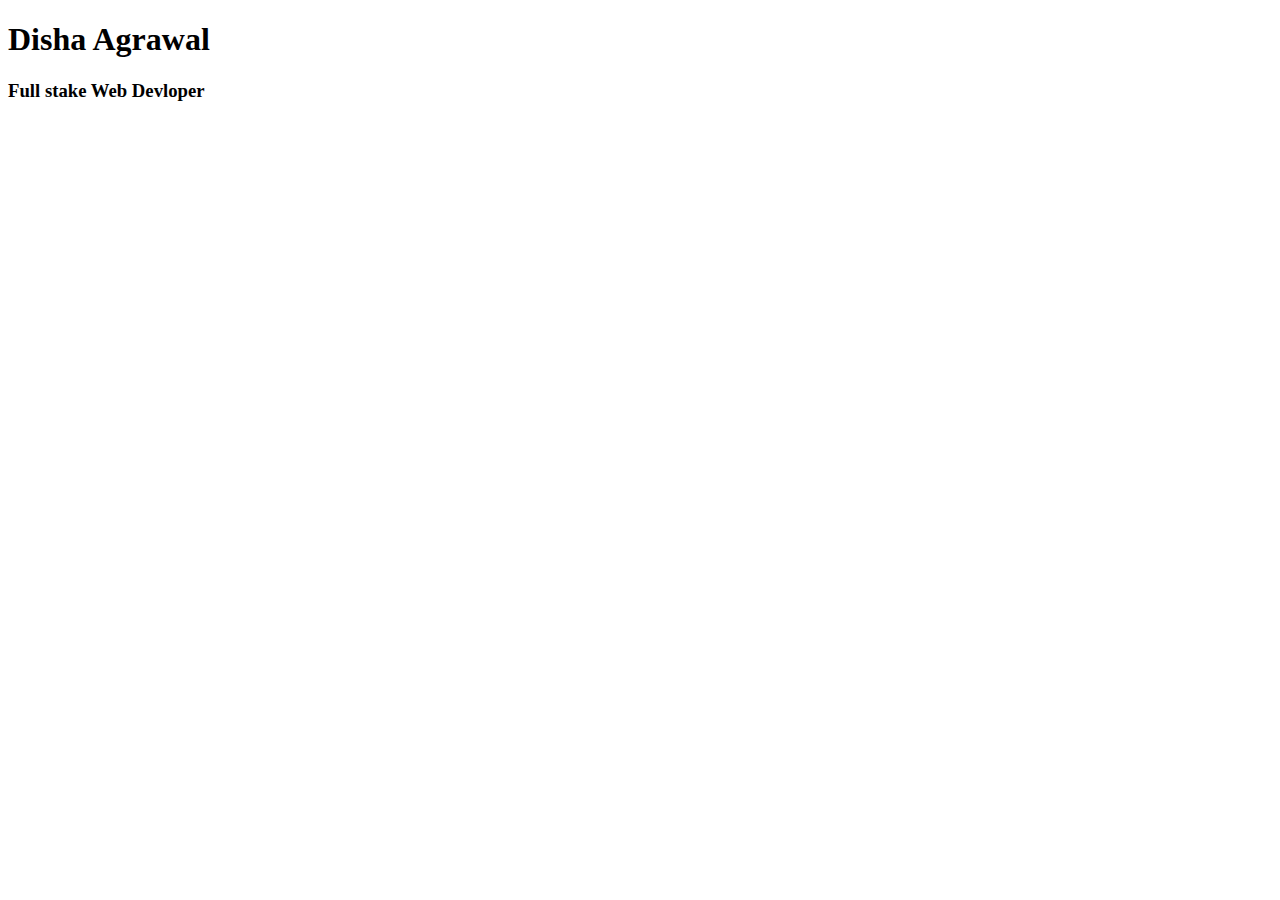
==== index.html @ f2c775a2 "ssse" ====
<!DOCTYPE html>
<html lang="en">
<head>
        <title>resume</title>
        <link rel="stylesheet" href="index.css">
</head>
<body>
        <h1>Disha Agrawal</h1>
        <h3>Full stake Web Devloper</h3>
        
</body>
</html>
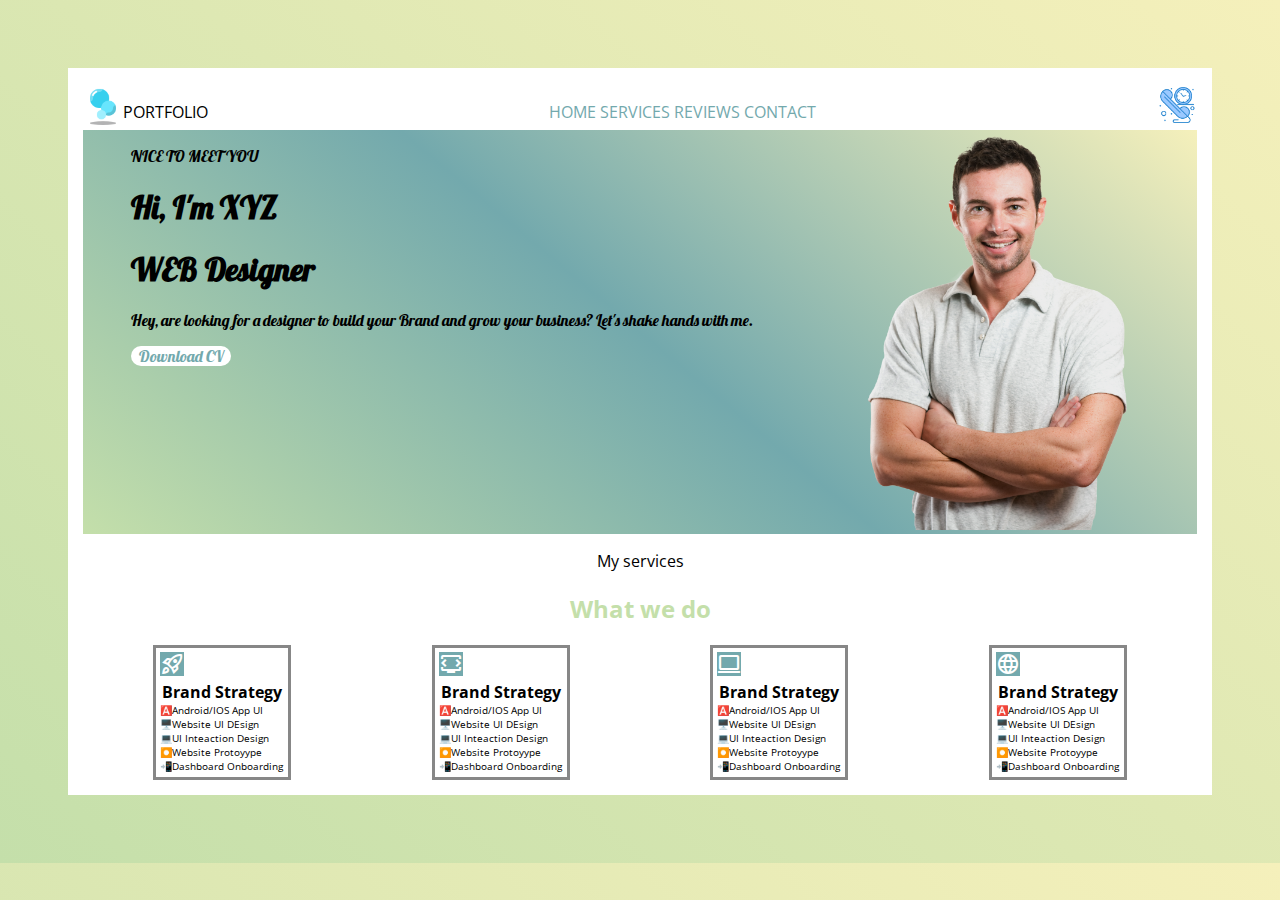
==== commit b53476ad: "hjvjy" ====
--- a/index.html
+++ b/index.html
@@ -2,11 +2,120 @@
 <html lang="en">
 <head>
         <title>resume</title>
+        <link rel="preconnect" href="https://fonts.googleapis.com">
+        <link rel="preconnect" href="https://fonts.gstatic.com" crossorigin>
         <link rel="stylesheet" href="index.css">
+        <link href="https://fonts.googleapis.com/css2?family=Dancing+Script:wght@600&family=Open+Sans:wght@600&display=swap" rel="stylesheet">
+        <link href="https://fonts.googleapis.com/css2?family=Dancing+Script:wght@600&family=Lobster&family=Open+Sans:wght@600&display=swap" rel="stylesheet">
+        <link rel="stylesheet" href="https://fonts.googleapis.com/css2?family=Material+Symbols+Outlined:opsz,wght,FILL,GRAD@48,400,0,0" />
+        <link rel="stylesheet" href="https://fonts.googleapis.com/css2?family=Material+Symbols+Outlined:opsz,wght,FILL,GRAD@48,400,0,0" />
+        <link rel="stylesheet" href="https://fonts.googleapis.com/css2?family=Material+Symbols+Outlined:opsz,wght,FILL,GRAD@48,400,0,0" />
+        <link rel="stylesheet" href="https://fonts.googleapis.com/css2?family=Material+Symbols+Outlined:opsz,wght,FILL,GRAD@48,400,0,0" />
 </head>
 <body>
-        <h1>Disha Agrawal</h1>
-        <h3>Full stake Web Devloper</h3>
-        
+        <div class="body">
+                <div class="box">
+                        <div class="first">
+                                <div class="logo">
+                             <img src="images/icons8-foam-bubbles-64.png" alt=""> 
+                             <p class="portfolio">PORTFOLIO</p>  
+                                </div>
+                                <div class="navi">
+                                        <a href="#"><span>HOME</span></a> 
+                                        <a href="#"><span>SERVICES</span></a>  
+                                        <a href="#"><span>REVIEWS</span></a>  
+                                        <a href="#"><span>CONTACT</span></a>  
+                                </div>
+                                <div class="contact">
+                                        <a class="contact button" href="#">
+                                                <img class="call" src="images/icons8-contact-65.png" alt="">
+                                        </a>
+                                </div>
+                        </div>
+                        <div class="second">
+                                <div class="name">
+                                        <p class="hii">NICE TO MEET YOU</p>
+                                        <h1 class="na">Hi, I'm XYZ</h1>
+                                        <h1 class="web">WEB Designer</h1>
+                                        <p class="hii2">Hey, are looking for a designer to build your
+                                                 Brand and grow your business? Let's shake hands with me. </p>
+                                        <div class="cvbutton">
+                                                <a href="download link">Download CV</a>
+                                        </div>
+                                </div>
+
+                                <div class="selfimg">
+                                        <img class="primg" src="images/Smiling-Man-PNG-Download-Image.png" alt="">
+                                </div>
+                        </div>
+                        <div class="third">
+                                <div class="text1">
+                                        <p class="my">My services</p>
+                                        <h2 class="what">What we do</h2>
+                                </div >
+                                <div class="servicecards">
+                                        <!-- <button class="buttonall4"></button> -->
+                                        <div class="servicecard">
+                                                <!-- <img class="servicecardicon" src="images/icons8-spaceship-30.png" alt=""> -->
+                                                <span class="material-symbols-outlined servicecardicon">
+                                                        rocket_launch
+                                                        </span>
+                                                <div class="servicecardtext">
+                                                        <h4 class="schead">Brand Strategy</h3>
+                                                        <div class="scbody"><span class="scbody1">🅰️Android/IOS App UI</span></div>
+                                                        <div class="scbody"><span class="scbody1">🖥️Website UI DEsign</span></div>
+                                                        <div class="scbody"><span class="scbody1">💻UI Inteaction Design</span></div>
+                                                        <div class="scbody"><span class="scbody1">⏺️Website Protoyype</span></div>
+                                                        <div class="scbody"><span class="scbody1">📲Dashboard Onboarding</span></div>
+                                                </div>
+                                        </div>
+                                        <div class="servicecard">
+                                                <!-- <img class="servicecardicon" src="images/icons8-spaceship-30.png" alt=""> -->
+                                                <span class="material-symbols-outlined servicecardicon">
+                                                        developer_mode_tv
+                                                        </span>
+                                                <div class="servicecardtext">
+                                                        <h4 class="schead">Brand Strategy</h3>
+                                                        <div class="scbody"><span class="scbody1">🅰️Android/IOS App UI</span></div>
+                                                        <div class="scbody"><span class="scbody1">🖥️Website UI DEsign</span></div>
+                                                        <div class="scbody"><span class="scbody1">💻UI Inteaction Design</span></div>
+                                                        <div class="scbody"><span class="scbody1">⏺️Website Protoyype</span></div>
+                                                        <div class="scbody"><span class="scbody1">📲Dashboard Onboarding</span></div>
+                                                </div>
+                                        </div>
+                                        <div class="servicecard">
+                                                <!-- <img class="servicecardicon" src="images/icons8-spaceship-30.png" alt=""> -->
+                                                <span class="material-symbols-outlined  servicecardicon">
+                                                        computer
+                                                        </span>
+                                                <div class="servicecardtext">
+                                                        <h4 class="schead">Brand Strategy</h3>
+                                                        <div class="scbody"><span class="scbody1">🅰️Android/IOS App UI</span></div>
+                                                        <div class="scbody"><span class="scbody1">🖥️Website UI DEsign</span></div>
+                                                        <div class="scbody"><span class="scbody1">💻UI Inteaction Design</span></div>
+                                                        <div class="scbody"><span class="scbody1">⏺️Website Protoyype</span></div>
+                                                        <div class="scbody"><span class="scbody1">📲Dashboard Onboarding</span></div>
+                                                </div>
+                                        </div>
+                                        <div class="servicecard">
+                                                <!-- <img class="servicecardicon" src="images/icons8-spaceship-30.png" alt=""> -->
+                                                <span class="material-symbols-outlined servicecardicon">
+                                                        language
+                                                        </span>
+                                                <div class="servicecardtext">
+                                                        <h4 class="schead">Brand Strategy</h3>
+                                                        <div class="scbody"><span class="scbody1">🅰️Android/IOS App UI</span></div>
+                                                        <div class="scbody"><span class="scbody1">🖥️Website UI DEsign</span></div>
+                                                        <div class="scbody"><span class="scbody1">💻UI Inteaction Design</span></div>
+                                                        <div class="scbody"><span class="scbody1">⏺️Website Protoyype</span></div>
+                                                        <div class="scbody"><span class="scbody1">📲Dashboard Onboarding</span></div>
+                                                </div>
+                                        </div>
+                                        
+                                </div>
+                        </div>
+                </div>
+        </div>
+
 </body>
 </html>--- a/index.css
+++ b/index.css
@@ -0,0 +1,133 @@
+:root{
+    --primarycolour:#73A9AD;
+    --backgroundcolour:#90C8AC;
+    --primaryacentcolour:#C4DFAA;
+    --secondarycolour:#F5F0BB;
+    --whitecolour:white;
+    --blaclcolour:black;
+    --primartfont:"Open Sans", sans-serif;
+    --firstheight:40px;
+    --cursivefont: "Lobster", cursive;
+}
+
+body{
+    font-family: var(--primartfont);
+    /* background-color: var(--backgroundcolour); */
+    background: linear-gradient(
+        40deg,
+        var(--primaryacentcolour),
+        /* var(--primarycolour), */
+        var(--secondarycolour)
+    );
+    padding: 40px;
+}
+.box{
+    background-color: var(--whitecolour);
+    margin: 20px;
+    padding: 15px;
+}
+.first{
+    display: flex;
+    height:var(--firstheight);
+    justify-content:space-between;
+    background-color: var(--whitecolour);
+    margin-top: 2px;
+}
+.logo{
+    display: flex;
+    /* height: var(--firstheight); */
+}
+.navi{
+    padding:16px;
+    /* align-items: center; */
+    justify-content: space-between;
+}
+.contact{
+    /* height: var(--firstheight); */
+    display: flex;
+}
+.second{
+    background: linear-gradient(
+        40deg,
+        var(--primaryacentcolour),
+        var(--primarycolour),
+        var(--secondarycolour)
+    );
+    display: flex;
+    margin-top: 5px;
+    justify-content:space-around;
+    /* text-align: center; */
+    font-family: var(--cursivefont);
+    height: auto;
+}
+.name{
+    padding: 0px 0px;
+}
+.selfimg{
+    margin: 0px 0px 0px 0px;
+    padding: 0px;
+}
+.primg{
+    height: 400px;
+    width: 300px;
+    /* display:; */
+    margin-bottom: 0px;
+    padding: 0px;
+    
+}
+.cvbutton{
+    background-color: white;
+    text-align: center;
+    border-radius: 20px;
+    width: 100px;
+}
+a{
+    text-decoration: none;
+    color: var(--primarycolour);
+}
+.text1{
+    text-align: center;
+}
+/* .my */.what{
+    color: var(--primaryacentcolour);
+}
+
+.servicecards{
+    display: flex;
+    justify-content: space-around;
+}
+.servicecardicon{
+    /* height: 30px; */
+    /* width: 30px; */
+    background-color: var(--primarycolour);
+    color: var(--whitecolour);
+
+}
+.schead{
+    margin: 0px 2px;
+}
+.scbody{
+    font-size: 10px;
+    
+}
+.servicecard{
+    border:solid 3px rgba(0, 0, 0, 0.47);
+    padding: 4px;
+    /* margin: 10px; */
+}
+.servicecard:hover{
+    border:none;
+    box-shadow :2px 2px 2px 2px rgba(0, 0, 0, 0.35);
+     /* .servicecardicon{  */
+        /* height: 30px; */
+        /* width: 30px;  */
+        background-color: var(--primaryacentcolour);
+        /* color: var(--whitecolour); */
+     
+     /* }  */
+}
+/* .servicecardicon:hover{ 
+    height: 30px;
+    width: 30px; 
+    background-color: var(--whitecolour);
+    color: var(); */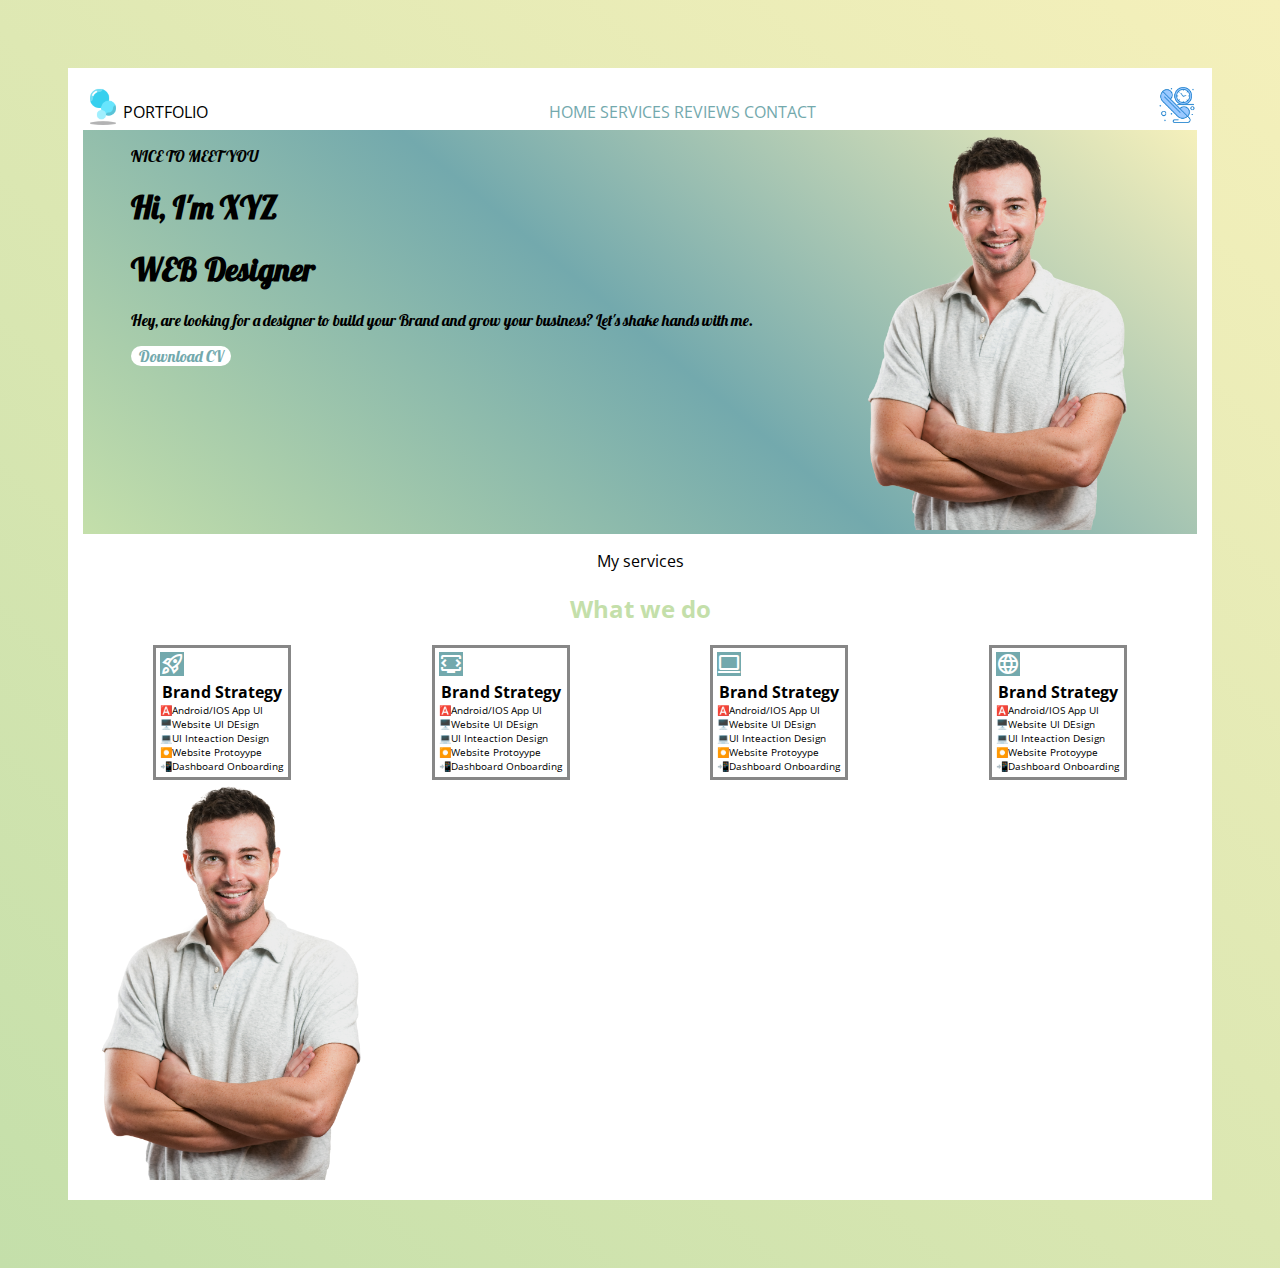
==== commit 6ccbe307: ".." ====
--- a/index.html
+++ b/index.html
@@ -114,6 +114,11 @@
                                         
                                 </div>
                         </div>
+                        <div class="fourth">
+                               <div class="left4">
+                                <img class="left4-img" src="images/Smiling-Man-PNG-Download-Image.png" alt="">
+                               </div> 
+                        </div>
                 </div>
         </div>
 
--- a/index.css
+++ b/index.css
@@ -67,7 +67,7 @@
     margin: 0px 0px 0px 0px;
     padding: 0px;
 }
-.primg{
+.primg, .left4-img{
     height: 400px;
     width: 300px;
     /* display:; */
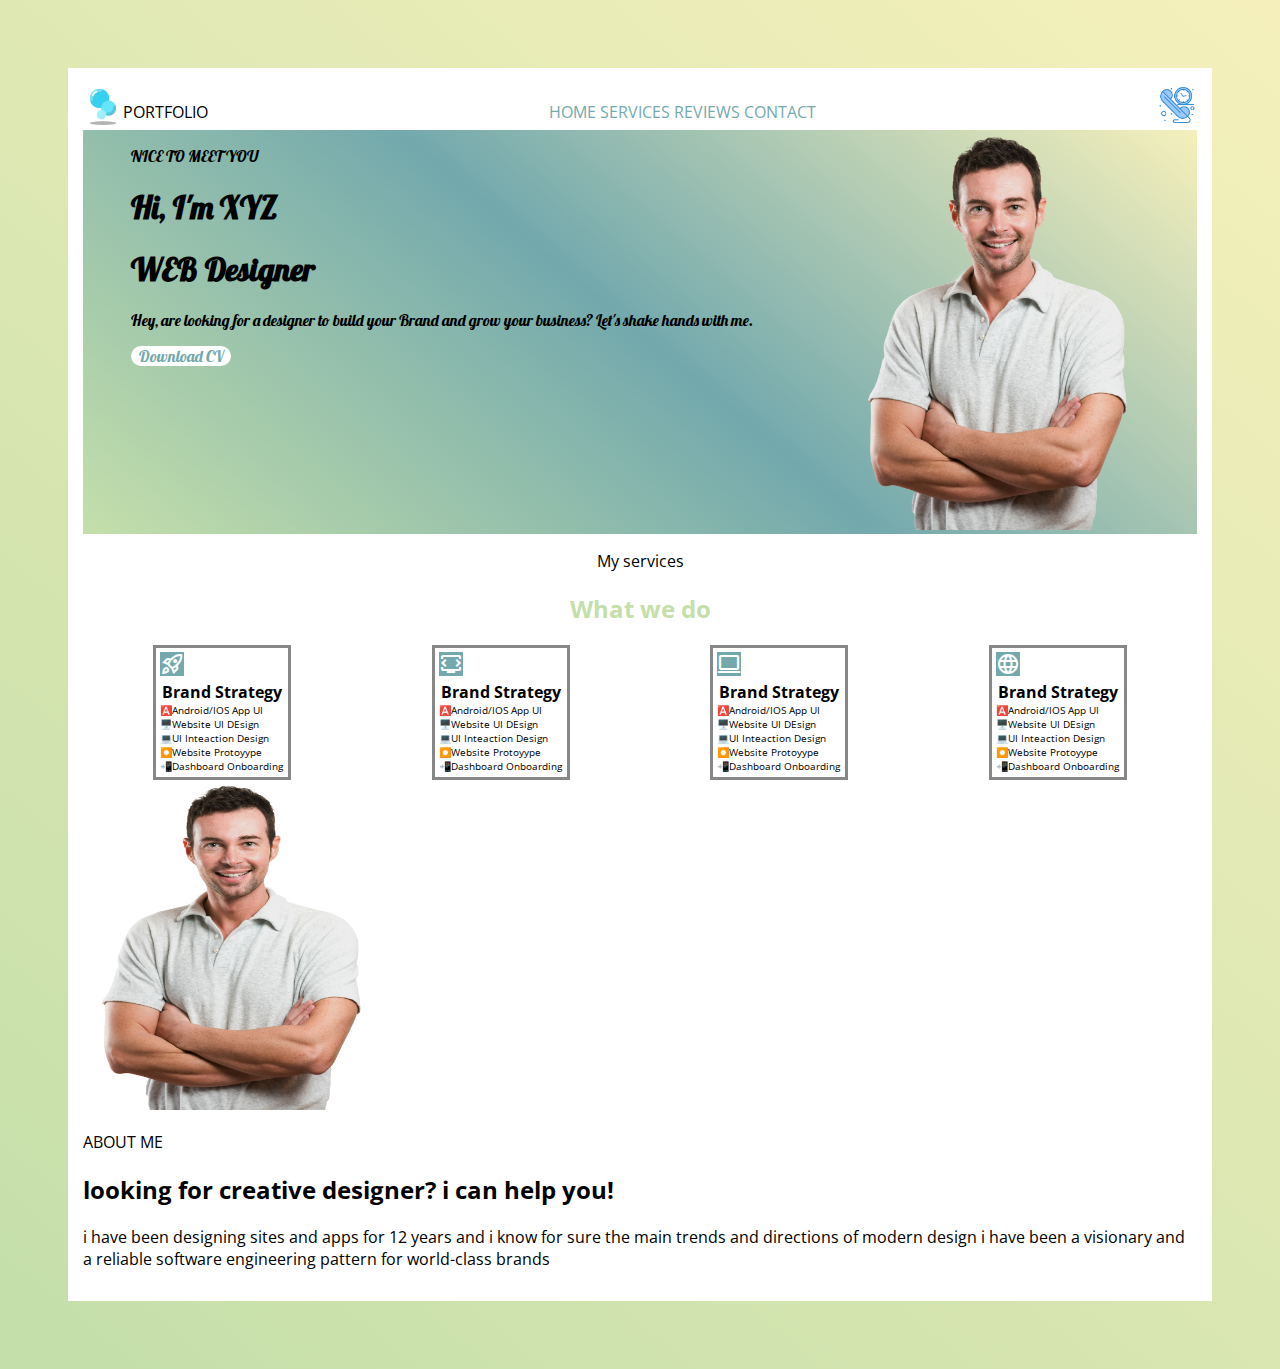
==== commit badb0244: "j" ====
--- a/index.html
+++ b/index.html
@@ -117,6 +117,16 @@
                         <div class="fourth">
                                <div class="left4">
                                 <img class="left4-img" src="images/Smiling-Man-PNG-Download-Image.png" alt="">
+                               </div>
+                               <div class="right4">
+                                <p class="r-4-1">ABOUT ME</p>
+                                <h2 class="r-4-2">looking for creative designer? i can help you!</h2>
+                                <p class="r-4-3">
+                                        i have been designing sites and apps for 12 years and i know for sure the main trends and directions of modern design i have been a visionary and a reliable software engineering pattern for world-class brands 
+                                </p>
+                                <div class="r-4-4">
+                                        <p class="r-4-4-1"></p>
+                                </div>
                                </div> 
                         </div>
                 </div>
--- a/index.css
+++ b/index.css
@@ -67,7 +67,7 @@
     margin: 0px 0px 0px 0px;
     padding: 0px;
 }
-.primg, .left4-img{
+.primg{
     height: 400px;
     width: 300px;
     /* display:; */
@@ -130,4 +130,12 @@
     height: 30px;
     width: 30px; 
     background-color: var(--whitecolour);
-    color: var(); */+    color: var(); */
+ .fourth{
+    margin: 5px, 0px;
+ }
+.left4-img{
+    height: 330px;
+    width: 300px;
+}
+
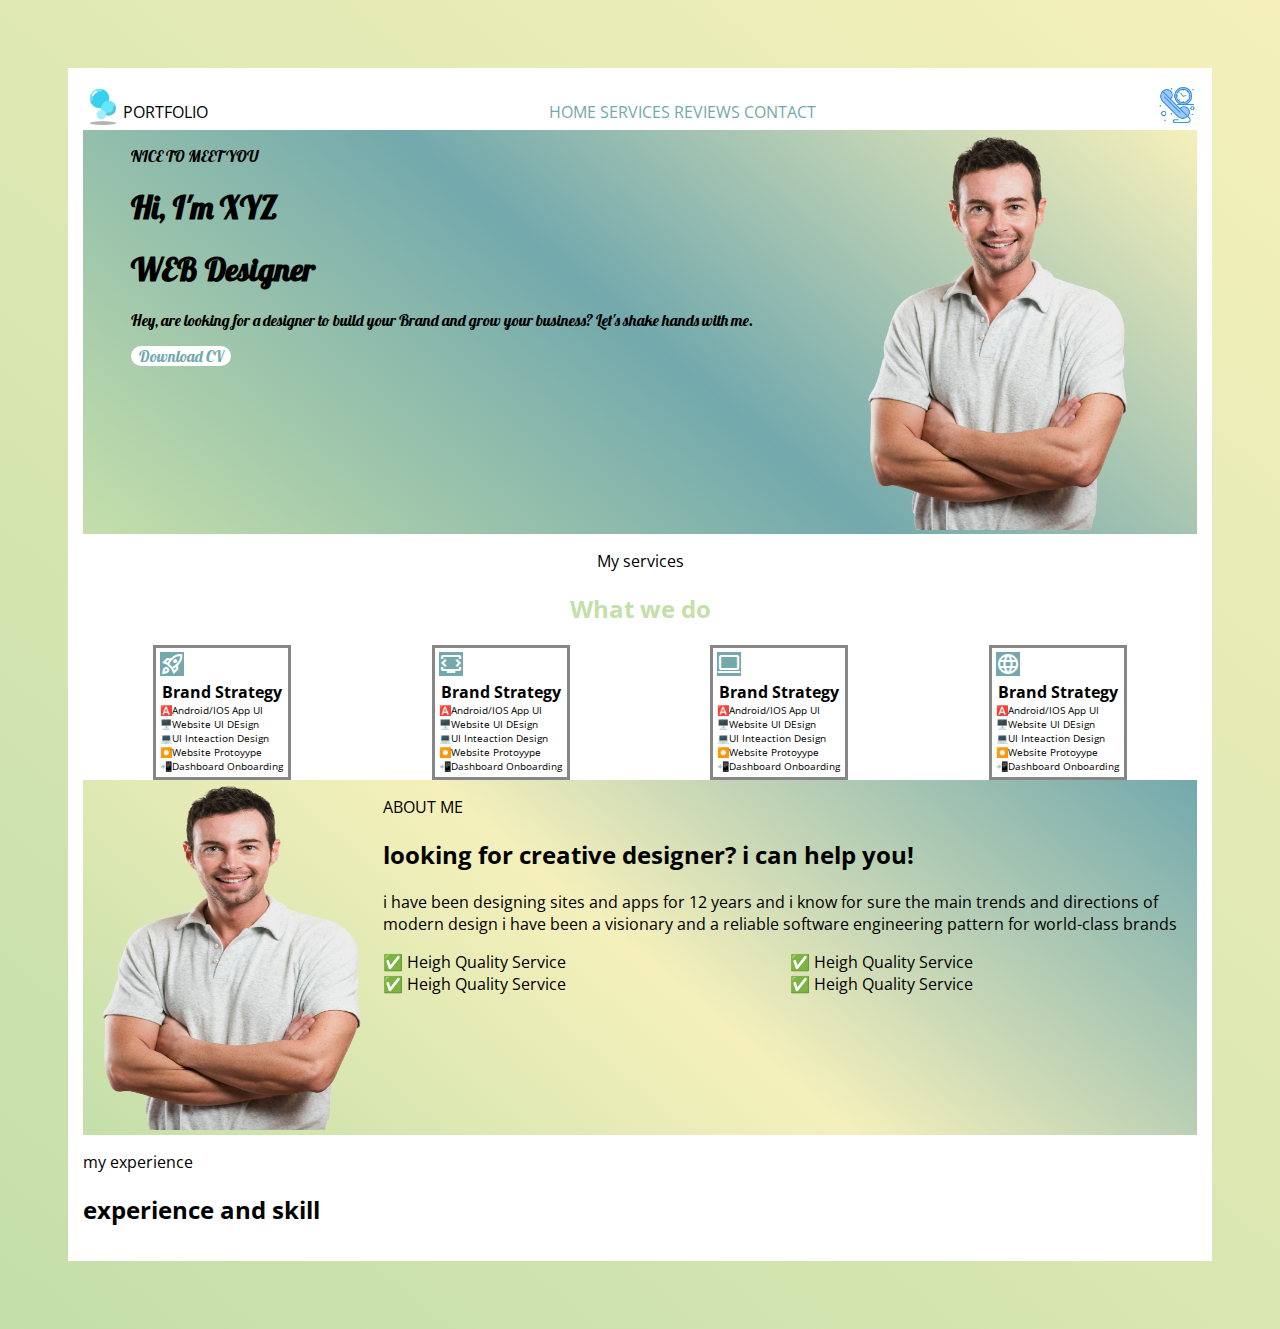
==== commit e7327e21: "13-8" ====
--- a/index.html
+++ b/index.html
@@ -15,6 +15,7 @@
 <body>
         <div class="body">
                 <div class="box">
+                        <header>
                         <div class="first">
                                 <div class="logo">
                              <img src="images/icons8-foam-bubbles-64.png" alt=""> 
@@ -32,6 +33,7 @@
                                         </a>
                                 </div>
                         </div>
+                        </header>
                         <div class="second">
                                 <div class="name">
                                         <p class="hii">NICE TO MEET YOU</p>
@@ -116,18 +118,40 @@
                         </div>
                         <div class="fourth">
                                <div class="left4">
-                                <img class="left4-img" src="images/Smiling-Man-PNG-Download-Image.png" alt="">
+                                        <img class="left4-img" src="images/Smiling-Man-PNG-Download-Image.png" alt="">
                                </div>
                                <div class="right4">
-                                <p class="r-4-1">ABOUT ME</p>
-                                <h2 class="r-4-2">looking for creative designer? i can help you!</h2>
-                                <p class="r-4-3">
-                                        i have been designing sites and apps for 12 years and i know for sure the main trends and directions of modern design i have been a visionary and a reliable software engineering pattern for world-class brands 
-                                </p>
-                                <div class="r-4-4">
-                                        <p class="r-4-4-1"></p>
+                                        <p class="r-4-1">ABOUT ME</p>
+                                        <h2 class="r-4-2">looking for creative designer? i can help you!</h2>
+                                        <p class="r-4-3">i have been designing sites and apps for 12 years and i know for sure the main trends and directions of modern design i have been a visionary and a reliable software engineering pattern for world-class brands 
+                                        </p>
+                                        <div class="r-4-4">
+                                                <span class="r-4-4-1">✅ Heigh Quality Service</span> 
+                                                <span class="r-4-4-1">✅ Heigh Quality Service</span>
+                                                <span class="r-4-4-1">✅ Heigh Quality Service</span> 
+                                                <span class="r-4-4-1">✅ Heigh Quality Service</span>
+                                        </div>
+                                        <!-- <div class="r-4-5">
+                                                <button class="r-4-5-1">Hire Me Now</button>
+                                                <p  class="r-4-5-2">Follow Me On</p>
+                                                <button class="r-4-5-3">
+                                                        <img src="icons8-instagram-48.png" alt="">
+                                                </button>
+                                                <button class="r-4-5-3">
+                                                        <img src="icons8-instagram-48.png" alt="">
+                                                </button>
+                                                <button class="r-4-5-3">
+                                                        <img src="icons8-instagram-48.png" alt="">
+                                                </button>  
+                                        </div> -->
+                               </div> 
+                        </div>
+                        <div class="fifth">
+                                <div class="fifth-1-left">
+                                        <p class="fifth-1-left-1">my experience</p>
+                                        <h2 class="fifth-1-left-2">experience and skill</h2>
                                 </div>
-                               </div> 
+                                
                         </div>
                 </div>
         </div>
--- a/index.css
+++ b/index.css
@@ -38,7 +38,8 @@
     /* height: var(--firstheight); */
 }
 .navi{
-    padding:16px;
+    /* padding:16px; */
+    margin-top: 16px;
     /* align-items: center; */
     justify-content: space-between;
 }
@@ -84,6 +85,9 @@
 a{
     text-decoration: none;
     color: var(--primarycolour);
+}
+.third{
+    margin-bottom: 8 px;
 }
 .text1{
     text-align: center;
@@ -132,10 +136,29 @@
     background-color: var(--whitecolour);
     color: var(); */
  .fourth{
-    margin: 5px, 0px;
+    margin: 10px, 0px;
+    display: flex;
+    background: linear-gradient(
+        40deg,
+        var(--primaryacentcolour),
+        var(--secondarycolour),
+        var(--primarycolour)
+    );
  }
 .left4-img{
-    height: 330px;
+    height: 350px;
     width: 300px;
 }
 
+.r-4-4{
+    display:grid;
+    grid-template-columns :repeat(2,1fr);
+    /* flex-direction: row; */
+}
+.r-4-5{
+    display: flex;
+}
+.r-4-5-3{
+    padding: 0;
+    border-radius: 50%;
+}
